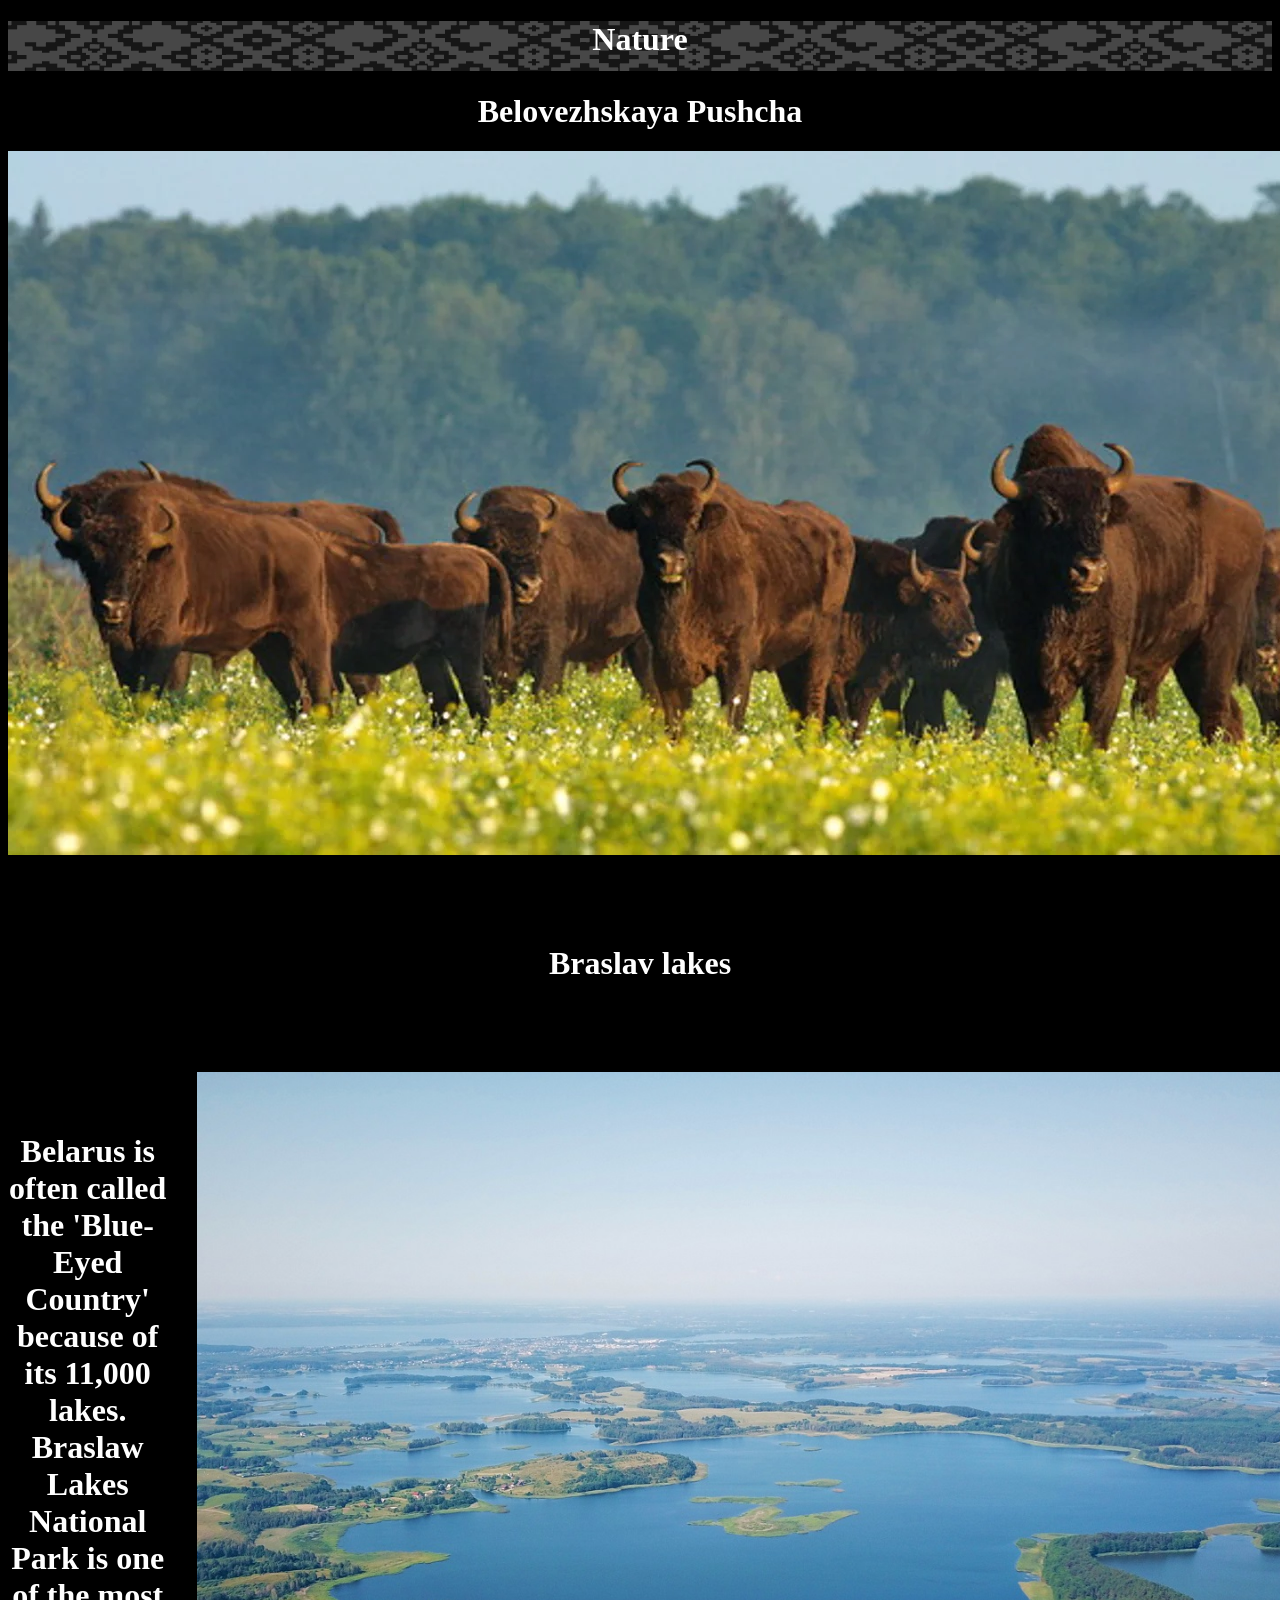
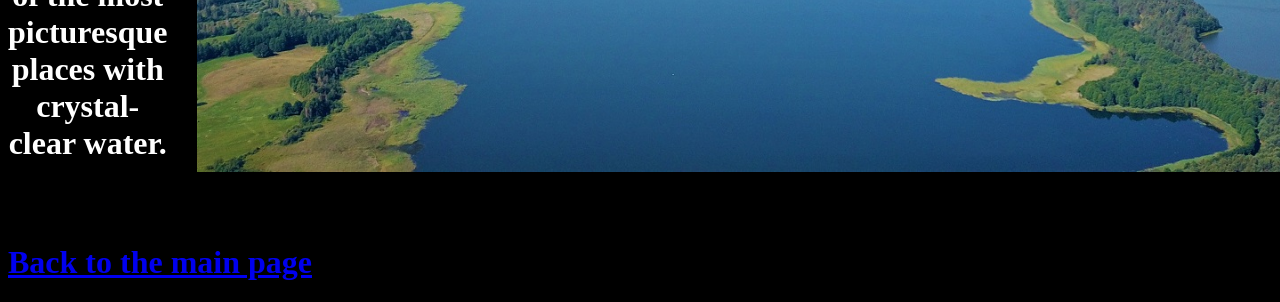
==== nature.html @ e2cc6849 "Add files via upload" ====
<!DOCTYPE html>
<html lang="en">
<head>
    <meta charset="UTF-8">
    <meta name="viewport" content="width=device-width, initial-scale=1.0">
    <title>Document</title>
    <link rel="stylesheet" href="/css/nature.css">
    <header class="header"><h1 class="republic" style="color: white;text-align: center;">Nature</h1></header>
    <link rel="icon" href="/images/image.png">
</head>
<body style="background-color: black;">
    <div>
        <h1 class="center">Belovezhskaya Pushcha</h1>
    <div class="Pushcha" ><img src="/images/7d9e88a8-f178-4098-bea5-48d960920605.selcdn.webp">
        <h1 class="pu"><i class="center" >One of the oldest primeval forests in Europe. It is home to the European bison (Zubr), the national symbol of Belarusian wildlife.</i></h1>

    </div>
    </div>
    <div>
        <h1 class="center" style="margin-top: 90px;
        margin-bottom: 90px;"><b>Braslav lakes</b></h1>
       <div class="Pushcha">
        <h1 class="center">Belarus is often called the 'Blue-Eyed Country' because of its 11,000 lakes. Braslaw Lakes National Park is one of the most picturesque places with crystal-clear water.</h1>
        <img src="/images/BraslawLakes3.jpg" class="Braslav" style="margin-bottom: 50px;">
       </div>
    </div>
    <h1><a href="/index.html">Back to the main page</a></h1>
</body>
</html>
---- css/nature.css ----
header{
    height: 50px;;
    background-image:url(/images/Screenshot\ 2026-09-26\ at\ 17-35-42\ .png);}
.Pushcha{
    display: flex;
    flex-direction: row;
    justify-content: space-between;
    align-items: center;
    gap: 30px;
}
.center{
    color: white;
    text-align: center;
}
.Braslav{
    height: 700px;
}
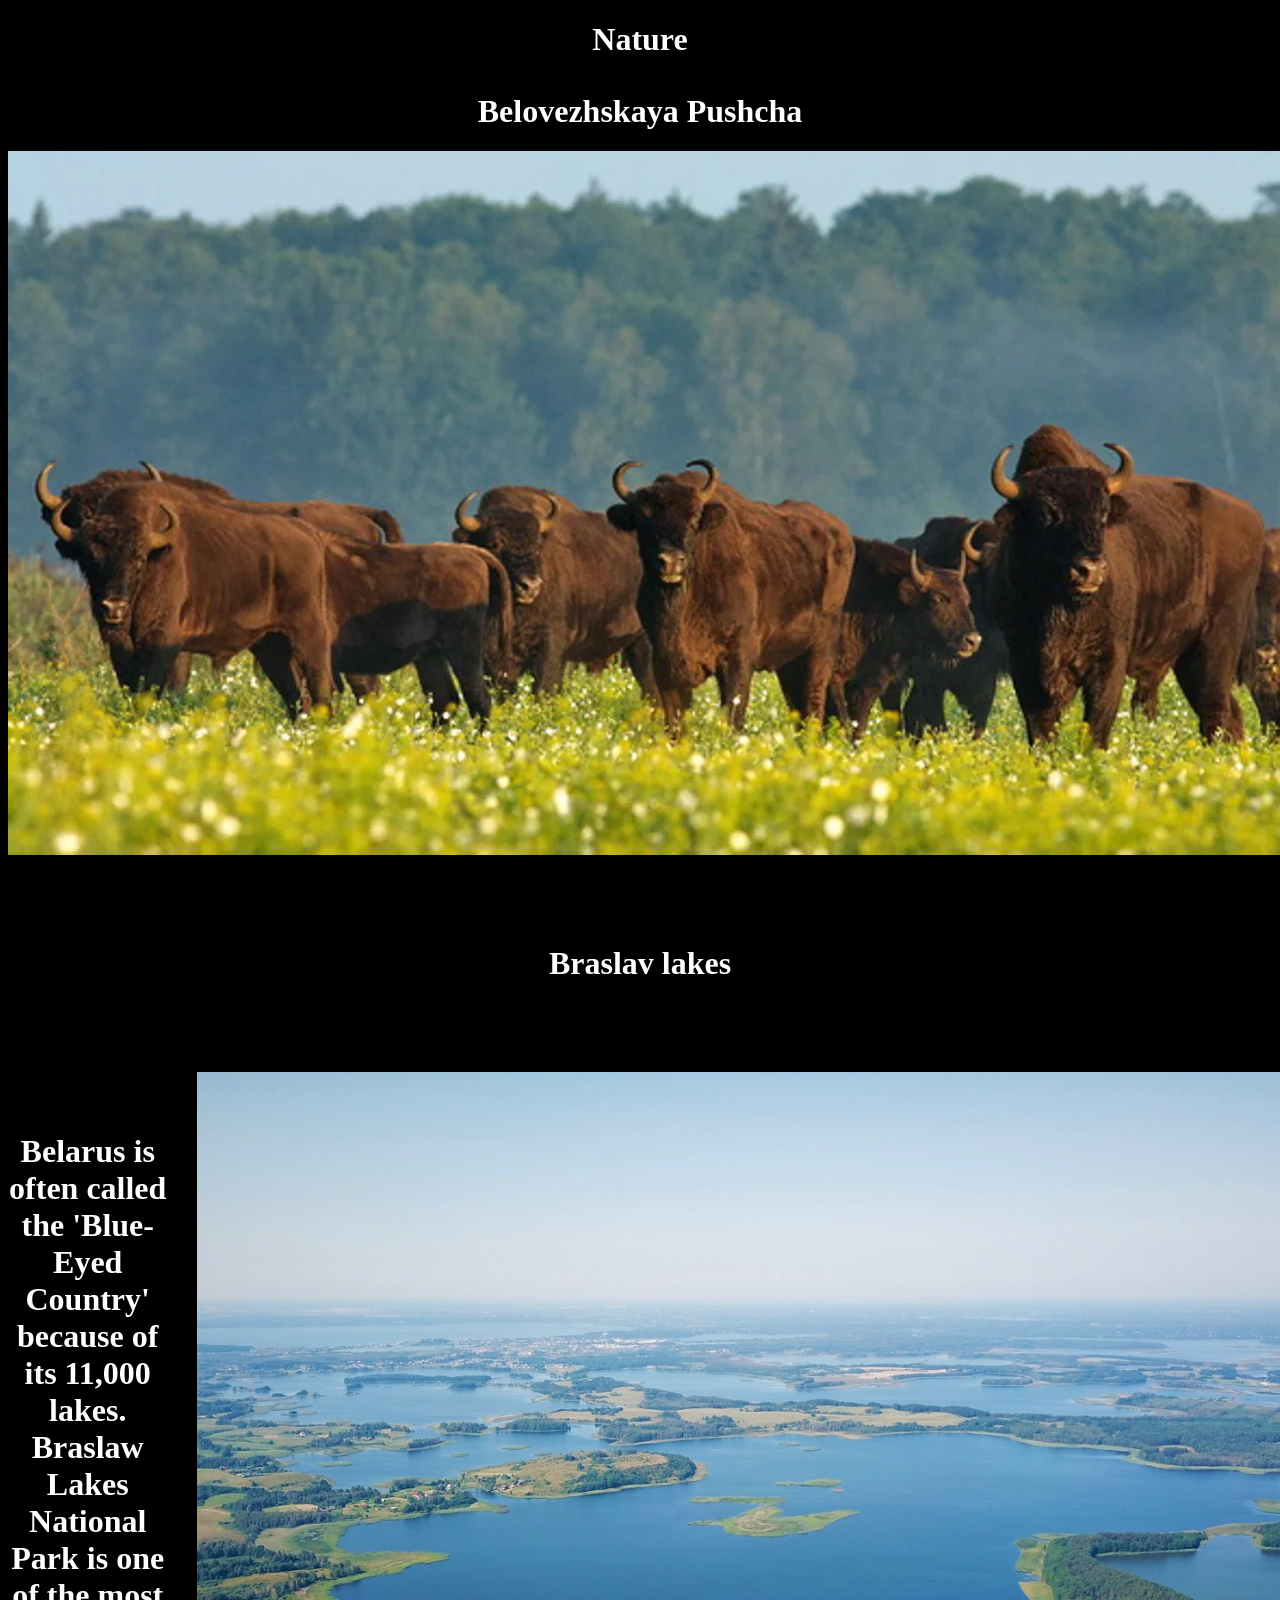
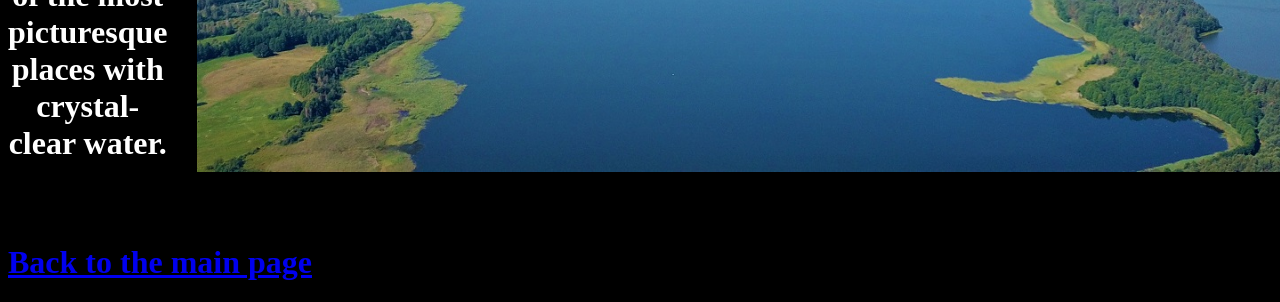
==== commit 5b0bab06: "Add files via upload" ====
--- a/nature.html
+++ b/nature.html
@@ -4,14 +4,14 @@
     <meta charset="UTF-8">
     <meta name="viewport" content="width=device-width, initial-scale=1.0">
     <title>Document</title>
-    <link rel="stylesheet" href="/css/nature.css">
+    <link rel="stylesheet" href="css/nature.css">
     <header class="header"><h1 class="republic" style="color: white;text-align: center;">Nature</h1></header>
-    <link rel="icon" href="/images/image.png">
+    <link rel="icon" href="images/image.png">
 </head>
 <body style="background-color: black;">
     <div>
         <h1 class="center">Belovezhskaya Pushcha</h1>
-    <div class="Pushcha" ><img src="/images/7d9e88a8-f178-4098-bea5-48d960920605.selcdn.webp">
+    <div class="Pushcha" ><img src="images/7d9e88a8-f178-4098-bea5-48d960920605.selcdn.webp">
         <h1 class="pu"><i class="center" >One of the oldest primeval forests in Europe. It is home to the European bison (Zubr), the national symbol of Belarusian wildlife.</i></h1>
 
     </div>
@@ -21,9 +21,9 @@
         margin-bottom: 90px;"><b>Braslav lakes</b></h1>
        <div class="Pushcha">
         <h1 class="center">Belarus is often called the 'Blue-Eyed Country' because of its 11,000 lakes. Braslaw Lakes National Park is one of the most picturesque places with crystal-clear water.</h1>
-        <img src="/images/BraslawLakes3.jpg" class="Braslav" style="margin-bottom: 50px;">
+        <img src="images/BraslawLakes3.jpg" class="Braslav" style="margin-bottom: 50px;">
        </div>
     </div>
-    <h1><a href="/index.html">Back to the main page</a></h1>
+    <h1><a href="index.html">Back to the main page</a></h1>
 </body>
 </html>
--- a/css/nature.css
+++ b/css/nature.css
@@ -1,6 +1,6 @@
 header{
     height: 50px;;
-    background-image:url(/images/Screenshot\ 2026-09-26\ at\ 17-35-42\ .png);}
+    background-image:url(images/Screenshot\ 2026-09-26\ at\ 17-35-42\ .png);}
 .Pushcha{
     display: flex;
     flex-direction: row;
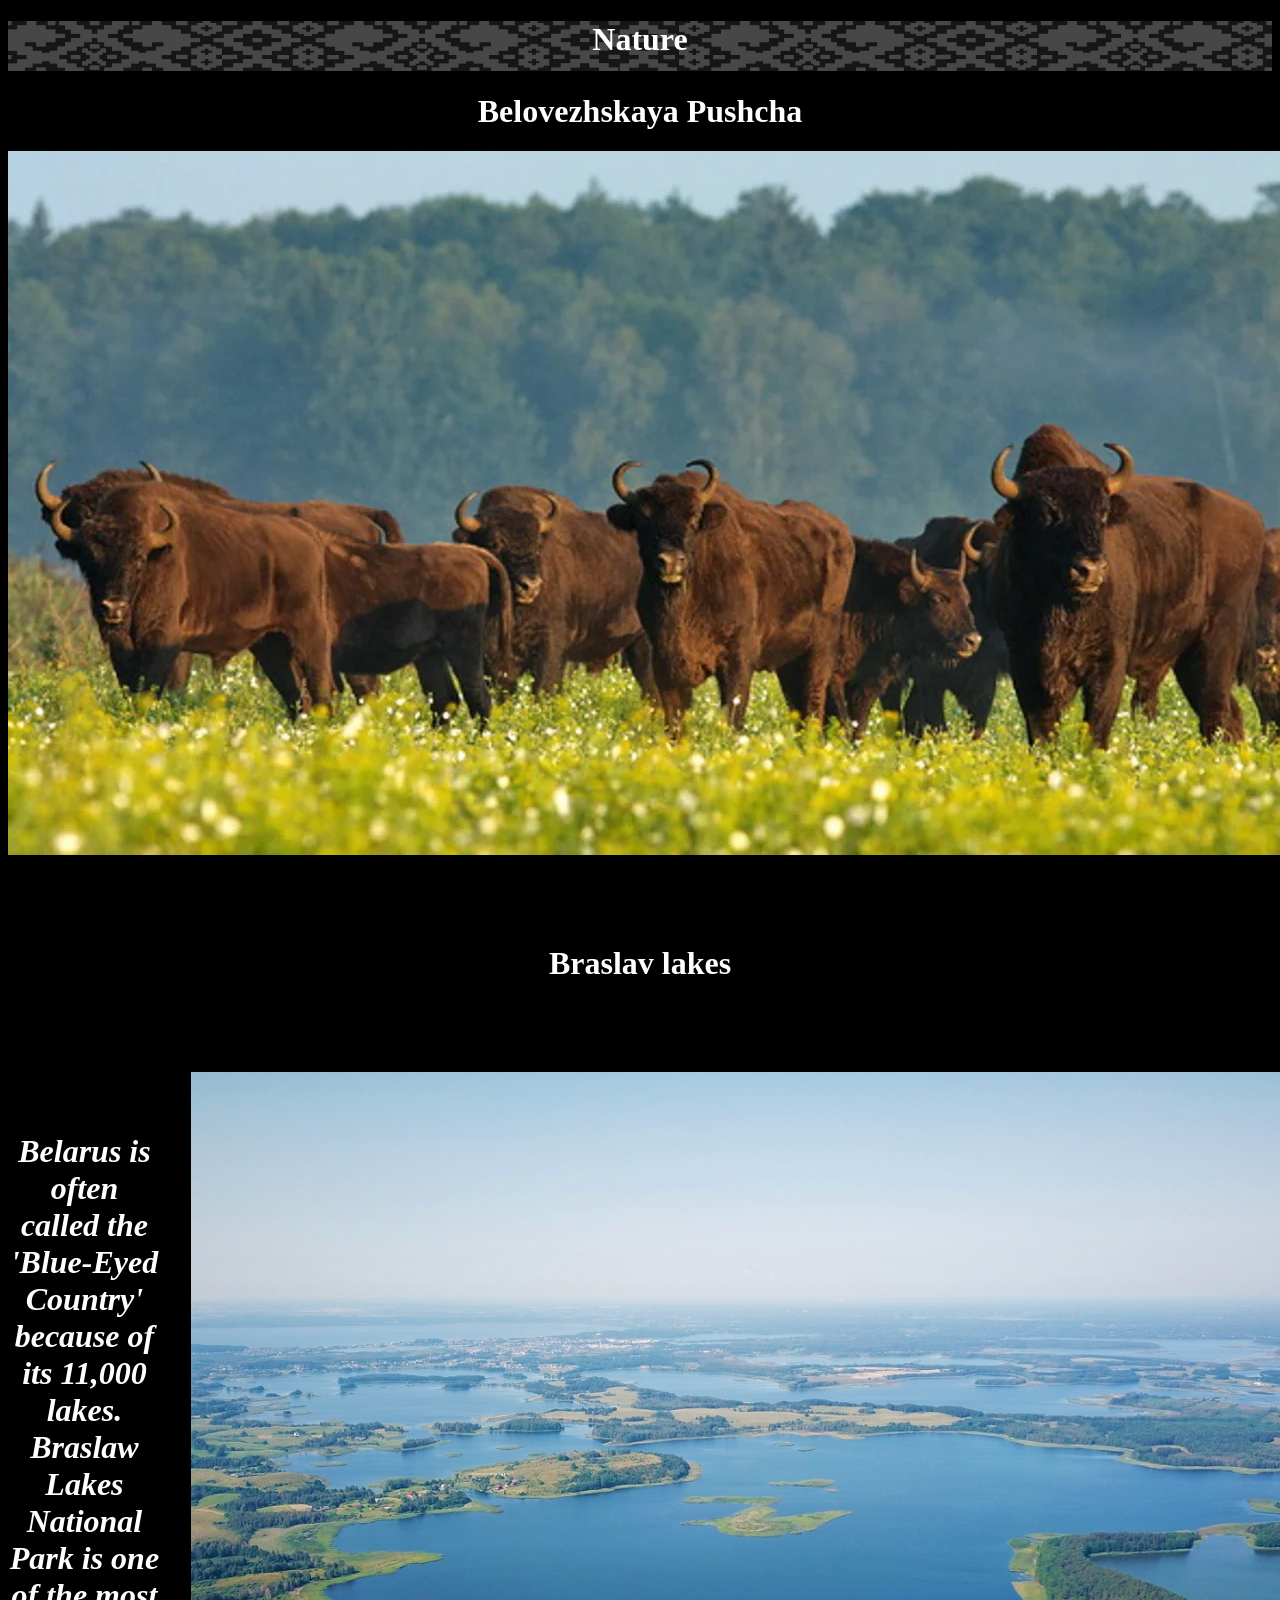
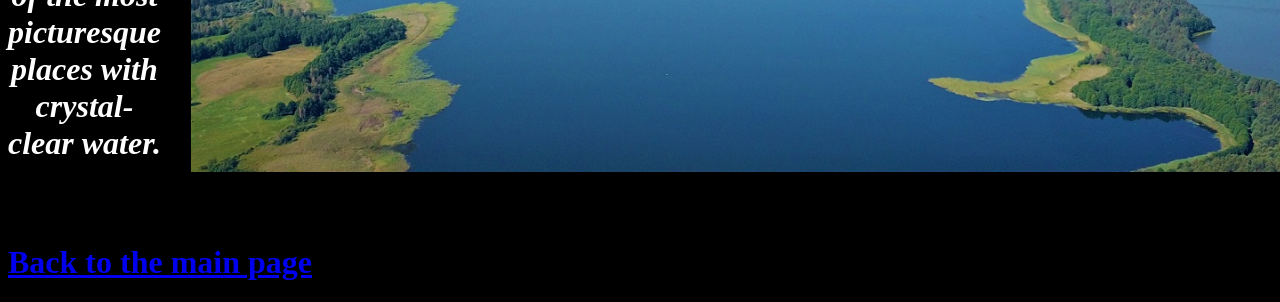
==== commit 9117092a: "Add files via upload" ====
--- a/nature.html
+++ b/nature.html
@@ -3,7 +3,7 @@
 <head>
     <meta charset="UTF-8">
     <meta name="viewport" content="width=device-width, initial-scale=1.0">
-    <title>Document</title>
+    <title>Nature</title>
     <link rel="stylesheet" href="css/nature.css">
     <header class="header"><h1 class="republic" style="color: white;text-align: center;">Nature</h1></header>
     <link rel="icon" href="images/image.png">
@@ -20,7 +20,7 @@
         <h1 class="center" style="margin-top: 90px;
         margin-bottom: 90px;"><b>Braslav lakes</b></h1>
        <div class="Pushcha">
-        <h1 class="center">Belarus is often called the 'Blue-Eyed Country' because of its 11,000 lakes. Braslaw Lakes National Park is one of the most picturesque places with crystal-clear water.</h1>
+        <h1 class="center"><i>Belarus is often called the 'Blue-Eyed Country' because of its 11,000 lakes. Braslaw Lakes National Park is one of the most picturesque places with crystal-clear water.</i></h1>
         <img src="images/BraslawLakes3.jpg" class="Braslav" style="margin-bottom: 50px;">
        </div>
     </div>
--- a/css/nature.css
+++ b/css/nature.css
@@ -1,6 +1,6 @@
 header{
     height: 50px;;
-    background-image:url(images/Screenshot\ 2026-09-26\ at\ 17-35-42\ .png);}
+    background-image:url("/images/belarus.png");}
 .Pushcha{
     display: flex;
     flex-direction: row;
